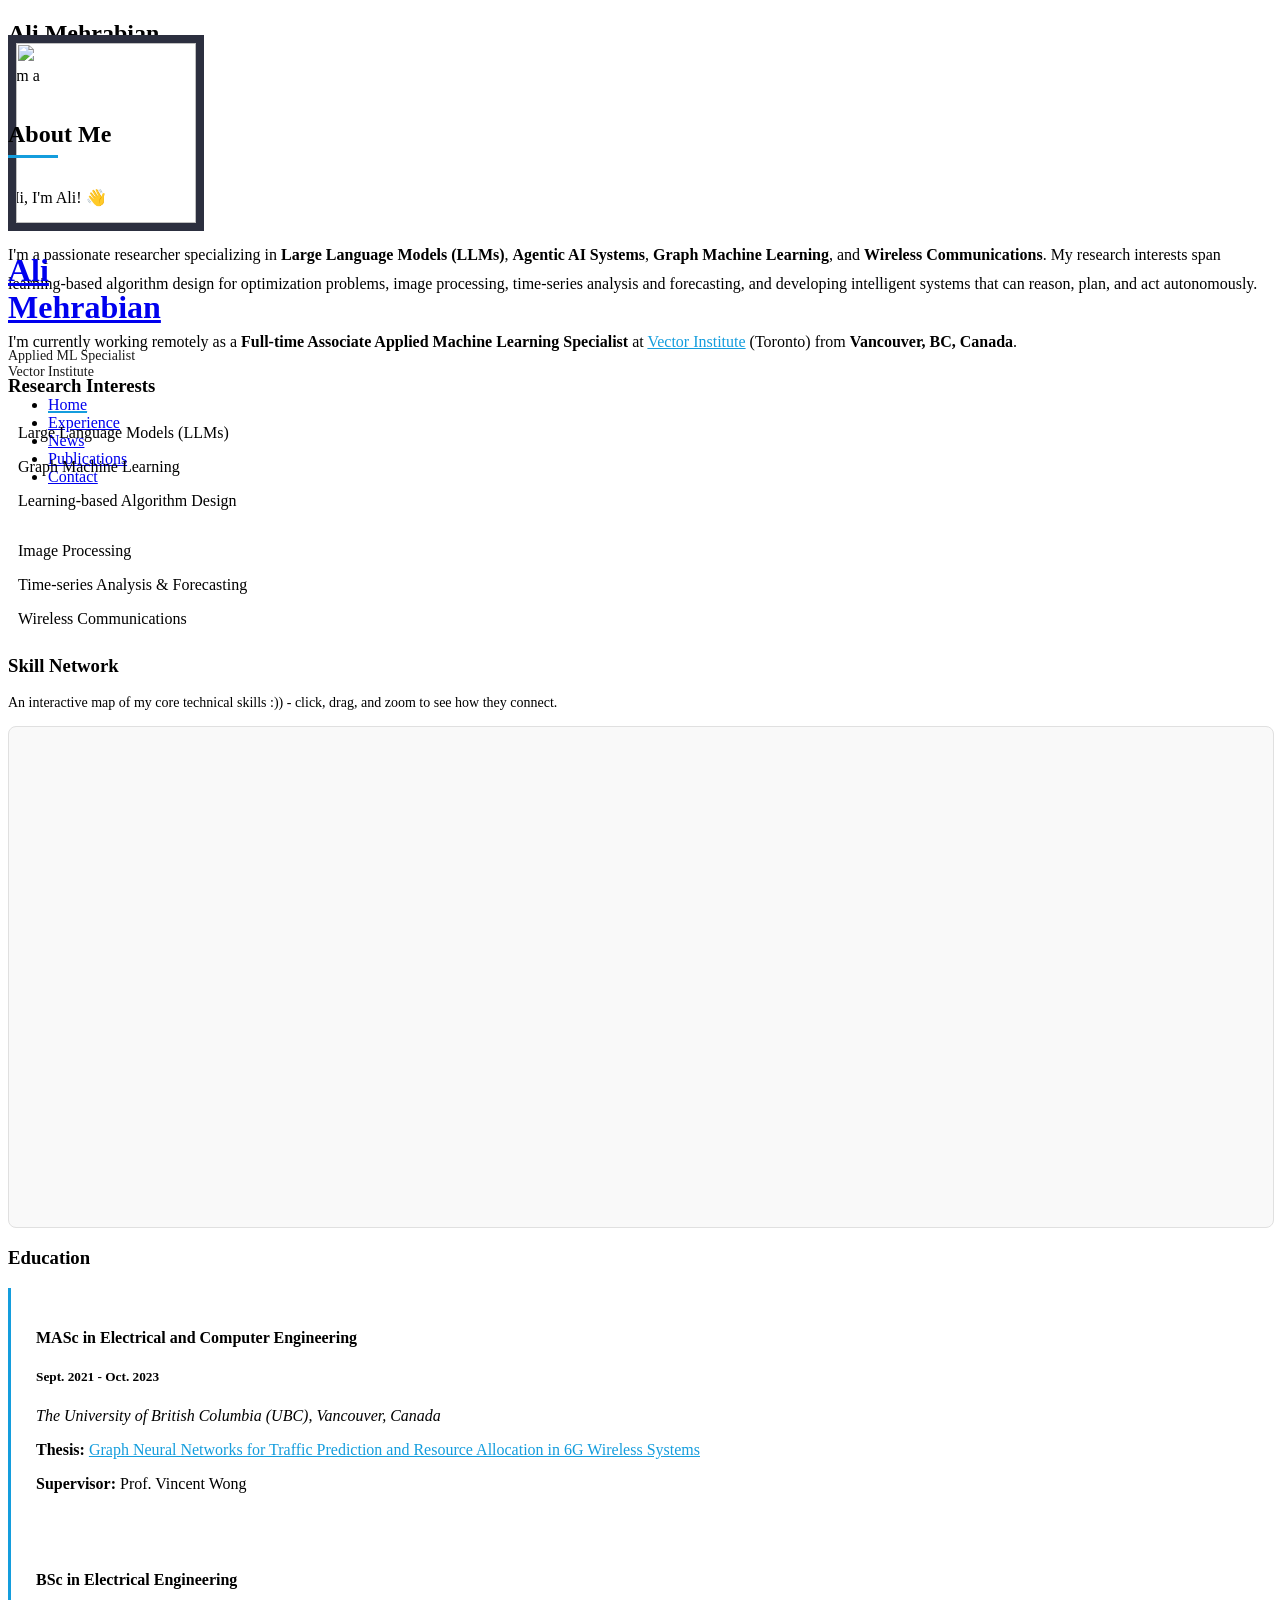
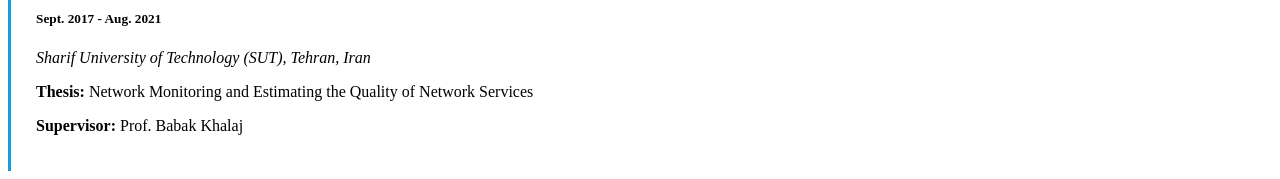
==== index.html @ a4f19a3c "Update index.html" ====
<!DOCTYPE html>
<html lang="en">

<head>
  <meta charset="utf-8">
  <meta content="width=device-width, initial-scale=1.0" name="viewport">

  <title>Ali Mehrabian</title>
  <meta content="" name="description">
  <meta content="" name="keywords">

  <!-- Favicons -->
  <link href="assets/img/MH.PNG" rel="icon">
  <link href="assets/img/MH.PNG" rel="apple-touch-icon">

  <!-- Google Fonts -->
  <link href="https://fonts.googleapis.com/css?family=Open+Sans:300,300i,400,400i,600,600i,700,700i|Raleway:300,300i,400,400i,500,500i,600,600i,700,700i|Poppins:300,300i,400,400i,500,500i,600,600i,700,700i" rel="stylesheet">

  <!-- Vendor CSS Files -->
  <link href="assets/vendor/aos/aos.css" rel="stylesheet">
  <link href="assets/vendor/bootstrap/css/bootstrap.min.css" rel="stylesheet">
  <link href="assets/vendor/bootstrap-icons/bootstrap-icons.css" rel="stylesheet">
  <link href="assets/vendor/boxicons/css/boxicons.min.css" rel="stylesheet">
  <link href="assets/vendor/glightbox/css/glightbox.min.css" rel="stylesheet">
  <link href="assets/vendor/swiper/swiper-bundle.min.css" rel="stylesheet">
  <link rel="stylesheet" href="https://cdnjs.cloudflare.com/ajax/libs/font-awesome/5.15.3/css/all.min.css">

  <!-- Template Main CSS File -->
  <link href="assets/css/style.css" rel="stylesheet">

  <!-- Custom Animations CSS -->
  <link href="assets/css/custom-animations.css" rel="stylesheet">
  
  <!-- Vis.js CSS -->
  <link href="https://unpkg.com/vis-network/styles/vis-network.min.css" rel="stylesheet" type="text/css" />

  <!-- =======================================================
  * Template Name: iPortfolio
  * Updated: Jul 27 2023 with Bootstrap v5.3.1
  * Template URL: https://bootstrapmade.com/iportfolio-bootstrap-portfolio-websites-template/
  * Author: BootstrapMade.com
  * License: https://bootstrapmade.com/license/
  ======================================================== -->
</head>

<body>

  <!-- ======= Mobile nav toggle button ======= -->
  <i class="bi bi-list mobile-nav-toggle d-xl-none"></i>

  <!-- ======= Header ======= -->
  <header id="header">
    <div class="d-flex flex-column">

      <div class="profile">
        <img src="assets/neww.jpg" alt="" class="img-fluid rounded-circle">
        <h1 class="text-light"><a href="index.html">Ali <br> Mehrabian</a></h1>
        <p class="text-light text-center" style="font-size: 14px; margin-top: 10px; opacity: 0.9;">Applied ML Specialist<br>Vector Institute</p>
        <div class="social-links mt-3 text-center">
          <!-- <a href="https://twitter.com/MoeinHeidarii" class="twitter"><i class="bx bxl-twitter"></i></a> -->
          <a href="mailto:alimehrabian619@yahoo.com" class="gmail"> <i class='bx bx-mail-send'></i></a>
          <a href="https://github.com/Ali-Meh619" class="github"><i class='bx bxl-github'></i></a>
          <!-- <a href="#" class="facebook"><i class="bx bxl-facebook"></i></a> -->
          <!-- <a href="#" class="instagram"><i class="bx bxl-instagram"></i></a> -->
          <!-- <a href="#" class="google-plus"><i class="bx bxl-skype"></i></a> -->
          <a href="https://www.linkedin.com/in/ali-mehrabian-4b31341b5" class="linkedin"><i class="bx bxl-linkedin"></i></a>
          <a href="assets/CV__Academic_ (11).pdf" class="cv cv-pulse" download><i class="bx bxs-file-pdf"></i></a>
        </div>
      </div>

      <nav id="navbar" class="nav-menu navbar">
        <ul>
          <li><a href="index.html" class="nav-link active"><i class="bx bx-home"></i> <span>Home</span></a></li>
          <li><a href="experience.html" class="nav-link"><i class="bx bx-briefcase"></i> <span>Experience</span></a></li>
          <li><a href="news.html" class="nav-link"><i class="bx bx-file-blank"></i> <span>News</span></a></li>
          <li><a href="publications.html" class="nav-link"><i class="bx bx-book-content"></i> <span>Publications</span></a></li>
          <li><a href="contact.html" class="nav-link"><i class="bx bx-envelope"></i> <span>Contact</span></a></li>
        </ul>
      </nav><!-- .nav-menu -->
    </div>
  </header><!-- End Header -->

  <!-- ======= Hero Section ======= -->
  <section id="hero" class="d-flex flex-column justify-content-center align-items-center">
    <div class="hero-container" data-aos="fade-in">
      <h1>Ali Mehrabian</h1>
      <p>I'm a <span class="typed" data-typed-items="Machine Learning Researcher, Wireless Communications Engineer"></span></p>
    </div>
  </section><!-- End Hero -->

  <main id="main">

    <!-- ======= About Section ======= -->
    <section id="about" class="about">
      <div class="container">

        <div class="section-title">
          <h2>About Me</h2>
        </div>

          <div class="row">
          <div class="col-lg-12" data-aos="fade-up">
            <p style="font-size: 16px; line-height: 1.8;">
              Hi, I'm Ali! 👋 
              <br><br>
              I'm a passionate researcher specializing in <strong>Large Language Models (LLMs)</strong>, <strong>Agentic AI Systems</strong>, <strong>Graph Machine Learning</strong>, and <strong>Wireless Communications</strong>. My research interests span learning-based algorithm design for optimization problems, image processing, time-series analysis and forecasting, and developing intelligent systems that can reason, plan, and act autonomously.
              <br><br>
              I'm currently working remotely as a <strong>Full-time Associate Applied Machine Learning Specialist</strong> at <a href="https://vectorinstitute.ai/" target="_blank" style="color: #149ddd;">Vector Institute</a> (Toronto) from <strong>Vancouver, BC, Canada</strong>.
            </p>
          </div>
        </div>
        
        <!-- Research Interests -->
        <div class="row mt-5">
          <div class="col-lg-12" data-aos="fade-up" data-aos-delay="100">
            <h3>Research Interests</h3>
            <div class="row mt-3">
              <div class="col-md-6">
                <ul style="list-style: none; padding-left: 0;">
                  <li style="padding: 8px 0;"><i class="bi bi-check-circle-fill" style="color: #149ddd; margin-right: 10px;"></i> Large Language Models (LLMs)</li>
                  <li style="padding: 8px 0;"><i class="bi bi-check-circle-fill" style="color: #149ddd; margin-right: 10px;"></i> Graph Machine Learning</li>
                  <li style="padding: 8px 0;"><i class="bi bi-check-circle-fill" style="color: #149ddd; margin-right: 10px;"></i> Learning-based Algorithm Design</li>
                </ul>
              </div>
              <div class="col-md-6">
                <ul style="list-style: none; padding-left: 0;">
                  <li style="padding: 8px 0;"><i class="bi bi-check-circle-fill" style="color: #149ddd; margin-right: 10px;"></i> Image Processing</li>
                  <li style="padding: 8px 0;"><i class="bi bi-check-circle-fill" style="color: #149ddd; margin-right: 10px;"></i> Time-series Analysis & Forecasting</li>
                  <li style="padding: 8px 0;"><i class="bi bi-check-circle-fill" style="color: #149ddd; margin-right: 10px;"></i> Wireless Communications</li>
                </ul>
              </div>
            </div>      
          </div>
        </div>

        <!-- Interactive Skill Graph -->
        <div class="row mt-5">
          <div class="col-lg-12" data-aos="fade-up" data-aos-delay="150">
            <h3>Skill Network</h3>
            <p style="font-size: 14px; margin-bottom: 15px;">An interactive map of my core technical skills :)) - click, drag, and zoom to see how they connect.</p>
            <div id="skill-graph" style="width: 100%; height: 500px; border: 1px solid #e0e0e0; border-radius: 8px; background-color: #f9f9f9;"></div>
          </div>
        </div>

        <!-- Education -->
        <div class="row mt-5">
          <div class="col-lg-12" data-aos="fade-up" data-aos-delay="200">
            <h3>Education</h3>
            
            <div class="resume-item mt-3">
              <h4>MASc in Electrical and Computer Engineering</h4>
              <h5>Sept. 2021 - Oct. 2023</h5>
              <p><em>The University of British Columbia (UBC), Vancouver, Canada</em></p>
              <p><strong>Thesis:</strong> <a href="https://open.library.ubc.ca/soa/cIRcle/collections/ubctheses/24/items/1.0437210" target="_blank" style="color: #149ddd;">Graph Neural Networks for Traffic Prediction and Resource Allocation in 6G Wireless Systems</a></p>
              <p><strong>Supervisor:</strong> Prof. Vincent Wong</p>
            </div>

            <div class="resume-item">
              <h4>BSc in Electrical Engineering</h4>
              <h5>Sept. 2017 - Aug. 2021</h5>
              <p><em>Sharif University of Technology (SUT), Tehran, Iran</em></p>
              <p><strong>Thesis:</strong> Network Monitoring and Estimating the Quality of Network Services</p>
              <p><strong>Supervisor:</strong> Prof. Babak Khalaj</p>
          </div>
        </div>
      </div>

    </div>
    </section><!-- End About Section -->
  
  </main><!-- End #main -->

  <!-- ======= Footer ======= -->
  <footer id="footer">
    <div class="container">
    </div>
  </footer><!-- End  Footer -->

  <a href="#" class="back-to-top d-flex align-items-center justify-content-center"><i class="bi bi-arrow-up-short"></i></a>

  <!-- Vendor JS Files -->
  <script src="https://unpkg.com/vis-network/standalone/umd/vis-network.min.js"></script>
  <script src="assets/vendor/purecounter/purecounter_vanilla.js"></script>
  <script src="assets/vendor/aos/aos.js"></script>
  <script src="assets/vendor/bootstrap/js/bootstrap.bundle.min.js"></script>
  <script src="assets/vendor/glightbox/js/glightbox.min.js"></script>
  <script src="assets/vendor/isotope-layout/isotope.pkgd.min.js"></script>
  <script src="assets/vendor/swiper/swiper-bundle.min.js"></script>
  <script src="assets/vendor/typed.js/typed.umd.js"></script>
  <script src="assets/vendor/waypoints/noframework.waypoints.js"></script>
  <script src="assets/vendor/php-email-form/validate.js"></script>

  <!-- Template Main JS File -->
  <script src="assets/js/main.js"></script>

</body>

</html>
---- assets/css/custom-animations.css ----
/* Custom Animations for Portfolio Website */

/* Smooth scroll behavior */
html {
  scroll-behavior: smooth;
}

/* Page fade-in animation - keep it subtle to avoid flash */
/* Removed body fade-in to prevent dark flash on load */

/* Ensure header/sidebar remains fixed and stable */
#header {
  position: fixed !important;
  transition: none !important;
}

/* Allow profile image to be interactive */

/* Disable animations that might affect layout */
body, html {
  animation: none !important;
}

main {
  animation: none !important;
}

/* CV Button Pulse Animation */
.cv-pulse {
  animation: pulse 2s infinite;
}

@keyframes pulse {
  0% {
    box-shadow: 0 0 0 0 rgba(20, 157, 221, 0.7);
  }
  70% {
    box-shadow: 0 0 0 10px rgba(20, 157, 221, 0);
  }
  100% {
    box-shadow: 0 0 0 0 rgba(20, 157, 221, 0);
  }
}

/* Hover effect for publication cards */
.post {
  transition: all 0.3s ease;
  padding: 15px;
  border-radius: 8px;
}

.post:hover {
  transform: translateY(-5px);
  box-shadow: 0 10px 30px rgba(0, 0, 0, 0.15);
  background: #f8f9fa;
}

/* Hover effects for buttons */
.btn-primary {
  transition: all 0.3s ease;
  position: relative;
  overflow: hidden;
}

.btn-primary:hover {
  transform: translateY(-2px);
  box-shadow: 0 5px 20px rgba(20, 157, 221, 0.4);
}

.btn-primary::before {
  content: '';
  position: absolute;
  top: 50%;
  left: 50%;
  width: 0;
  height: 0;
  border-radius: 50%;
  background: rgba(255, 255, 255, 0.3);
  transform: translate(-50%, -50%);
  transition: width 0.6s, height 0.6s;
}

.btn-primary:hover::before {
  width: 300px;
  height: 300px;
}

/* Social links hover animation */
.social-links a {
  transition: all 0.3s ease;
}

.social-links a:hover {
  transform: translateY(-5px) scale(1.1);
}

/* Navigation hover effect */
.nav-link {
  position: relative;
  transition: all 0.3s ease;
}

.nav-link::after {
  content: '';
  position: absolute;
  bottom: 0;
  left: 0;
  width: 0;
  height: 2px;
  background: #149ddd;
  transition: width 0.3s ease;
}

.nav-link:hover::after {
  width: 100%;
}

.nav-link.active::after {
  width: 100%;
}

/* Resume item hover effect */
.resume-item {
  transition: all 0.3s ease;
  border-left: 3px solid #149ddd;
  padding: 20px 25px 20px 25px;
  position: relative;
}

.resume-item:hover {
  transform: translateX(5px);
  border-left-width: 5px;
}

/* Info box hover effect */
.info-box {
  transition: all 0.3s ease;
}

.info-box:hover {
  transform: translateY(-5px);
  box-shadow: 0 15px 40px rgba(0, 0, 0, 0.15) !important;
}

/* Link hover animation */
a {
  transition: all 0.3s ease;
}

/* Skill item animation */
.research-interest-item {
  transition: all 0.3s ease;
}

.research-interest-item:hover {
  transform: translateX(5px);
  color: #149ddd;
}

/* Image hover effect */
.profile img {
  transition: all 0.3s ease;
}

.profile img:hover {
  transform: scale(1.05);
}

/* Section title underline animation */
.section-title h2 {
  position: relative;
  display: inline-block;
}

.section-title h2::after {
  content: '';
  position: absolute;
  bottom: -10px;
  left: 0;
  width: 50px;
  height: 3px;
  background: #149ddd;
  animation: slideIn 0.8s ease;
}

@keyframes slideIn {
  from {
    width: 0;
  }
  to {
    width: 50px;
  }
}

/* Floating animation for hero section */
@keyframes float {
  0% {
    transform: translateY(0px);
  }
  50% {
    transform: translateY(-10px);
  }
  100% {
    transform: translateY(0px);
  }
}

.hero-container h1 {
  animation: float 3s ease-in-out infinite;
}

/* Subtle overlay animation for hero - removed dark gradient */
/* Keeping the original hero background from style.css */

/* Staggered fade-in for list items */
.about ul li,
.resume-item ul li {
  opacity: 0;
  animation: fadeInUp 0.6s ease forwards;
}

.about ul li:nth-child(1),
.resume-item ul li:nth-child(1) { animation-delay: 0.1s; }
.about ul li:nth-child(2),
.resume-item ul li:nth-child(2) { animation-delay: 0.2s; }
.about ul li:nth-child(3),
.resume-item ul li:nth-child(3) { animation-delay: 0.3s; }
.about ul li:nth-child(4),
.resume-item ul li:nth-child(4) { animation-delay: 0.4s; }
.about ul li:nth-child(5),
.resume-item ul li:nth-child(5) { animation-delay: 0.5s; }
.about ul li:nth-child(6),
.resume-item ul li:nth-child(6) { animation-delay: 0.6s; }

@keyframes fadeInUp {
  from {
    opacity: 0;
    transform: translateY(20px);
  }
  to {
    opacity: 1;
    transform: translateY(0);
  }
}

/* Back to top button animation */
.back-to-top {
  transition: all 0.3s ease;
}

.back-to-top:hover {
  transform: translateY(-5px);
  background: #149ddd;
}

/* Mobile nav toggle animation */
.mobile-nav-toggle {
  transition: all 0.3s ease;
}

.mobile-nav-toggle:hover {
  transform: rotate(90deg);
}

/* Loading animation for images */
img {
  animation: imageLoad 0.5s ease;
}

@keyframes imageLoad {
  from {
    opacity: 0;
    filter: blur(5px);
  }
  to {
    opacity: 1;
    filter: blur(0);
  }
}

/* News item hover effect */
.news ul p {
  transition: all 0.3s ease;
  padding: 10px;
  border-radius: 5px;
}

.news ul p:hover {
  background: rgba(20, 157, 221, 0.05);
  transform: translateX(5px);
}

/* Contact info hover effect */
.info .email,
.info .phone,
.info .address {
  transition: all 0.3s ease;
}

.info .email:hover,
.info .phone:hover,
.info .address:hover {
  transform: scale(1.05);
}

/* Icon spin animation on hover */
.bi:hover {
  animation: iconSpin 0.5s ease;
}

@keyframes iconSpin {
  0% { transform: rotate(0deg); }
  100% { transform: rotate(360deg); }
}

/* Typewriter cursor blink */
.typed-cursor {
  animation: blink 0.7s infinite;
}

@keyframes blink {
  0%, 100% { opacity: 1; }
  50% { opacity: 0; }
}

/*--------------------------------------------------------------
# Profile Image Size Adjustment
--------------------------------------------------------------*/
#header .profile img {
  width: 180px !important;
  height: 180px !important;
  border: 8px solid #2c2f3f;
  margin: 15px auto;
  display: block;
  object-fit: cover;
}

/*--------------------------------------------------------------
# Reading Progress Indicator
--------------------------------------------------------------*/
.reading-progress {
  position: fixed;
  top: 0;
  left: 0;
  width: 0%;
  height: 3px;
  background: linear-gradient(90deg, #149ddd, #37b3ed);
  z-index: 9999;
  transition: width 0.1s ease;
  box-shadow: 0 2px 5px rgba(20, 157, 221, 0.5);
}

/*--------------------------------------------------------------
# Enhanced Back to Top Button
--------------------------------------------------------------*/
.back-to-top {
  opacity: 0;
  visibility: hidden;
  transition: all 0.4s cubic-bezier(0.4, 0, 0.2, 1);
  transform: translateY(20px);
}

.back-to-top.active {
  opacity: 1;
  visibility: visible;
  transform: translateY(0);
}

.back-to-top:hover {
  transform: translateY(-5px) scale(1.1);
  box-shadow: 0 8px 20px rgba(20, 157, 221, 0.4);
}

.back-to-top i {
  transition: transform 0.3s ease;
}

.back-to-top:hover i {
  transform: translateY(-2px);
}

/*--------------------------------------------------------------
# Dark Mode Styles
--------------------------------------------------------------*/
[data-theme="dark"] {
  --bg-primary: #1a1a1a;
  --bg-secondary: #252525;
  --bg-tertiary: #2f2f2f;
  --text-primary: #f0f0f0;
  --text-secondary: #c0c0c0;
  --border-color: #404040;
  --card-bg: #252525;
  --shadow: rgba(0, 0, 0, 0.5);
}

[data-theme="dark"] body {
  background-color: var(--bg-primary);
  color: var(--text-primary);
}

[data-theme="dark"] #main {
  background-color: var(--bg-primary);
}

[data-theme="dark"] section {
  background-color: var(--bg-primary);
}

[data-theme="dark"] .section-bg {
  background-color: var(--bg-secondary) !important;
}

[data-theme="dark"] .resume-item,
[data-theme="dark"] .post,
[data-theme="dark"] .info-box {
  background-color: var(--card-bg);
  border-color: var(--border-color);
  box-shadow: 0 3px 15px var(--shadow);
}

[data-theme="dark"] .resume-item h4,
[data-theme="dark"] .post h4,
[data-theme="dark"] h2,
[data-theme="dark"] h3 {
  color: var(--text-primary);
}

[data-theme="dark"] p,
[data-theme="dark"] .resume-item p,
[data-theme="dark"] .post p {
  color: var(--text-secondary);
}

[data-theme="dark"] .section-title h2 {
  color: var(--text-primary);
}

[data-theme="dark"] .section-title h2::after {
  background: #149ddd;
}

[data-theme="dark"] a {
  color: #149ddd;
}

[data-theme="dark"] a:hover {
  color: #37b3ed;
}

[data-theme="dark"] #hero {
  background: linear-gradient(rgba(0, 0, 0, 0.7), rgba(0, 0, 0, 0.7)), url("../img/me.jpg") top center;
  background-size: cover;
}

[data-theme="dark"] #hero:before {
  background: rgba(0, 0, 0, 0.5);
}

[data-theme="dark"] .container,
[data-theme="dark"] .container-fluid {
  background-color: transparent;
}

[data-theme="dark"] .news ul p {
  color: var(--text-secondary);
}

[data-theme="dark"] .news ul p strong {
  color: var(--text-primary);
}

[data-theme="dark"] .btn-primary {
  background-color: #149ddd;
  border-color: #149ddd;
}

[data-theme="dark"] .btn-primary:hover {
  background-color: #37b3ed;
  border-color: #37b3ed;
}

/* Dark Mode Toggle Button */
.theme-toggle {
  position: fixed;
  top: 20px;
  right: 20px;
  width: 50px;
  height: 50px;
  border-radius: 50%;
  background: #149ddd;
  color: #fff;
  border: none;
  cursor: pointer;
  z-index: 9998;
  display: flex;
  align-items: center;
  justify-content: center;
  font-size: 20px;
  box-shadow: 0 4px 15px rgba(20, 157, 221, 0.3);
  transition: all 0.3s ease;
}

.theme-toggle:hover {
  background: #37b3ed;
  transform: scale(1.1);
  box-shadow: 0 6px 20px rgba(20, 157, 221, 0.5);
}

.theme-toggle:active {
  transform: scale(0.95);
}

@media (max-width: 1199px) {
  .theme-toggle {
    top: 70px;
    right: 15px;
    width: 45px;
    height: 45px;
    font-size: 18px;
  }
}

/*--------------------------------------------------------------
# Enhanced Publication Cards with Hover Effects
--------------------------------------------------------------*/
.post {
  position: relative;
  transition: all 0.4s cubic-bezier(0.4, 0, 0.2, 1);
  border-radius: 10px;
  padding: 25px 28px;
  margin-bottom: 20px;
  background: #fff;
  box-shadow: 0 2px 10px rgba(0, 0, 0, 0.08);
  overflow: hidden;
}

.post::before {
  content: '';
  position: absolute;
  top: 0;
  left: 0;
  width: 4px;
  height: 100%;
  background: linear-gradient(180deg, #149ddd, #37b3ed);
  transform: scaleY(0);
  transition: transform 0.3s ease;
}

.post:hover {
  transform: translateY(-5px);
  box-shadow: 0 8px 25px rgba(0, 0, 0, 0.15);
  background: #f8f9fa;
}

.post:hover::before {
  transform: scaleY(1);
}

.post h4,
.post li {
  position: relative;
  transition: color 0.3s ease;
}

.post:hover h4,
.post:hover li {
  color: #149ddd;
}

.post .publication-links {
  opacity: 0;
  max-height: 0;
  overflow: hidden;
  transition: all 0.3s ease;
  margin-top: 10px;
}

.post:hover .publication-links {
  opacity: 1;
  max-height: 100px;
  margin-top: 10px;
}

[data-theme="dark"] .post {
  background: var(--card-bg);
  border: 1px solid var(--border-color);
}

[data-theme="dark"] .post:hover {
  background: var(--bg-tertiary);
  box-shadow: 0 8px 25px rgba(0, 0, 0, 0.7);
}

/*--------------------------------------------------------------
# Better Publication Bullet Points
--------------------------------------------------------------*/
.post ul {
  list-style: none !important;
  padding-left: 0 !important;
  margin-bottom: 10px !important;
  margin-top: 0 !important;
}

.post ul li {
  position: relative;
  padding-left: 26px !important;
  font-size: 16px !important;
  line-height: 1.7 !important;
  margin-bottom: 0 !important;
}

.post ul li::before {
  content: '▸';
  position: absolute;
  left: 0;
  color: #149ddd;
  font-size: 18px;
  font-weight: bold;
  line-height: 1.6;
  transition: all 0.3s ease;
}

.post:hover ul li::before {
  color: #37b3ed;
  transform: translateX(3px);
}

[data-theme="dark"] .post ul li::before {
  color: #149ddd;
}

[data-theme="dark"] .post:hover ul li::before {
  color: #37b3ed;
}

/*--------------------------------------------------------------
# Better Publication Alignment and Spacing
--------------------------------------------------------------*/
.post p {
  margin-bottom: 10px !important;
  margin-top: 0 !important;
  line-height: 1.6 !important;
}

.post > div {
  margin-top: 8px !important;
  margin-bottom: 0 !important;
}

.post > div p {
  margin-bottom: 8px !important;
  margin-top: 0 !important;
  line-height: 1.6 !important;
}

.post > div span {
  display: inline-flex;
  align-items: center;
  gap: 5px;
  margin-right: 12px;
  vertical-align: middle;
}

/* Center the separator line between Paper and GitHub */
.post > div {
  display: flex;
  flex-wrap: wrap;
  align-items: center;
  gap: 0;
}

.post > div p {
  width: 100%;
  margin-bottom: 8px !important;
  margin-top: 0 !important;
  line-height: 1.6 !important;
}

.post > div > span:has(a) {
  display: inline-flex;
  align-items: center;
  gap: 5px;
}

.post > div > span:has(a):first-of-type {
  margin-right: 0;
}

.post > div > span:has(a):last-of-type {
  margin-left: 0;
}

/* Style the separator - centered between links with equal spacing */
.post > div .link-separator {
  display: inline-flex;
  align-items: center;
  justify-content: center;
  color: #999;
  margin-left: 12px;
  margin-right: 12px;
  padding: 0;
  vertical-align: middle;
  line-height: 1;
  font-size: 14px;
  flex-shrink: 0;
  height: 100%;
}

[data-theme="dark"] .post > div .link-separator {
  color: #888;
}

.post > div span:last-child {
  margin-right: 0;
}

.post a {
  display: inline-flex;
  align-items: center;
  gap: 5px;
  margin-right: 12px;
  text-decoration: none;
  transition: all 0.3s ease;
  vertical-align: middle;
}

.post a:last-child {
  margin-right: 0;
}

.post a i {
  vertical-align: middle;
}

/* Consistent spacing between publication cards */
.post + br + .post {
  margin-top: 0;
}

/* Better alignment for metadata section */
.post > div p:first-child {
  margin-bottom: 8px !important;
}

/*--------------------------------------------------------------
# Enhanced Dark Mode Styling for Publications & All Pages
--------------------------------------------------------------*/

/* Publication page specific improvements */
[data-theme="dark"] .post ul li b {
  color: var(--text-primary) !important;
}

[data-theme="dark"] .post p {
  color: var(--text-secondary) !important;
}

[data-theme="dark"] .post p b {
  color: var(--text-primary) !important;
}

[data-theme="dark"] .post p[style*="opacity"] {
  opacity: 0.9 !important;
  color: var(--text-secondary) !important;
}

[data-theme="dark"] .post span[style*="color"] {
  color: var(--text-primary) !important;
}

[data-theme="dark"] .post span b {
  color: var(--text-primary) !important;
}

[data-theme="dark"] .post i.fas,
[data-theme="dark"] .post i.far,
[data-theme="dark"] .post i.fab {
  color: #149ddd !important;
}

[data-theme="dark"] .post .publication-links p {
  color: var(--text-secondary) !important;
}

[data-theme="dark"] .post .publication-links i {
  color: #149ddd !important;
}

/* Better contrast for links in publications */
[data-theme="dark"] .post a {
  color: #4db8ff !important;
  transition: color 0.3s ease;
}

[data-theme="dark"] .post a:hover {
  color: #37b3ed !important;
  text-decoration: underline;
}

/* Section title improvements */
[data-theme="dark"] .section-title p {
  color: var(--text-secondary) !important;
}

[data-theme="dark"] .section-title a {
  color: #4db8ff !important;
}

[data-theme="dark"] .section-title a:hover {
  color: #37b3ed !important;
}

/* Button improvements */
.btn-primary {
  background-color: #149ddd !important;
  border-color: #149ddd !important;
  color: #fff !important;
}

.btn-primary:hover {
  background-color: #37b3ed !important;
  border-color: #37b3ed !important;
  color: #fff !important;
  transform: translateY(-2px);
  box-shadow: 0 5px 20px rgba(20, 157, 221, 0.4);
}

[data-theme="dark"] .btn-primary {
  background-color: #149ddd !important;
  border-color: #149ddd !important;
  color: #fff !important;
}

[data-theme="dark"] .btn-primary:hover {
  background-color: #37b3ed !important;
  border-color: #37b3ed !important;
  color: #fff !important;
  transform: translateY(-2px);
  box-shadow: 0 5px 20px rgba(20, 157, 221, 0.4);
}

/* Google Scholar button specific styling */
.google-scholar-btn {
  background-color: #149ddd !important;
  border-color: #149ddd !important;
  color: #fff !important;
}

.google-scholar-btn:hover {
  background-color: #37b3ed !important;
  border-color: #37b3ed !important;
  color: #fff !important;
}

[data-theme="dark"] .google-scholar-btn {
  background-color: #149ddd !important;
  border-color: #149ddd !important;
  color: #fff !important;
}

[data-theme="dark"] .google-scholar-btn:hover {
  background-color: #37b3ed !important;
  border-color: #37b3ed !important;
  color: #fff !important;
}

/* Experience page improvements */
[data-theme="dark"] .resume-item {
  background-color: var(--card-bg) !important;
  border-left: 3px solid #149ddd !important;
  padding: 20px 25px 20px 25px !important;
}

[data-theme="dark"] .resume-item:hover {
  border-left-width: 5px !important;
  background-color: var(--bg-tertiary) !important;
}

[data-theme="dark"] .resume-item h4 {
  color: var(--text-primary) !important;
}

[data-theme="dark"] .resume-item h5 {
  color: #4db8ff !important;
}

[data-theme="dark"] .resume-item p {
  color: var(--text-secondary) !important;
}

[data-theme="dark"] .resume-item p em {
  color: #4db8ff !important;
}

[data-theme="dark"] .resume-item ul li {
  color: var(--text-secondary) !important;
}

[data-theme="dark"] .resume-item ul li strong {
  color: var(--text-primary) !important;
}

[data-theme="dark"] .resume-item a {
  color: #4db8ff !important;
}

[data-theme="dark"] .resume-item a:hover {
  color: #37b3ed !important;
}

/* About page improvements */
[data-theme="dark"] .about p {
  color: var(--text-secondary) !important;
}

[data-theme="dark"] .about p strong {
  color: var(--text-primary) !important;
}

[data-theme="dark"] .about ul li {
  color: var(--text-secondary) !important;
}

[data-theme="dark"] .about ul li i {
  color: #149ddd !important;
}

[data-theme="dark"] .about a {
  color: #4db8ff !important;
}

[data-theme="dark"] .about a:hover {
  color: #37b3ed !important;
}

/* News page improvements */
[data-theme="dark"] .news {
  background-color: var(--bg-secondary) !important;
}

[data-theme="dark"] .news ul p {
  color: var(--text-secondary) !important;
  background-color: transparent !important;
}

[data-theme="dark"] .news ul p strong {
  color: var(--text-primary) !important;
}

[data-theme="dark"] .news ul p i {
  color: #149ddd !important;
}

[data-theme="dark"] .news ul p a {
  color: #4db8ff !important;
}

[data-theme="dark"] .news ul p a:hover {
  color: #37b3ed !important;
}

/* Contact page improvements */
[data-theme="dark"] .info-box {
  background-color: var(--card-bg) !important;
  border: 1px solid var(--border-color) !important;
}

[data-theme="dark"] .info-box h4 {
  color: var(--text-primary) !important;
}

[data-theme="dark"] .info-box p {
  color: var(--text-secondary) !important;
}

[data-theme="dark"] .info-box a {
  color: #4db8ff !important;
}

/* General improvements for better readability */
[data-theme="dark"] br {
  opacity: 1;
}

[data-theme="dark"] .text-center {
  color: inherit;
}

/* Improve card shadows in dark mode */
[data-theme="dark"] .post,
[data-theme="dark"] .resume-item,
[data-theme="dark"] .info-box {
  box-shadow: 0 4px 20px rgba(0, 0, 0, 0.6) !important;
}

[data-theme="dark"] .post:hover,
[data-theme="dark"] .resume-item:hover,
[data-theme="dark"] .info-box:hover {
  box-shadow: 0 8px 30px rgba(0, 0, 0, 0.8) !important;
}

/*--------------------------------------------------------------
# Skill Graph
--------------------------------------------------------------*/
#skill-graph {
  width: 100%;
  height: 750px;
  border: 1px solid #e0e0e0;
  border-radius: 8px;
  background-color: #f9f9f9;
  transition: all 0.3s ease;
}

[data-theme="dark"] #skill-graph {
  border-color: var(--border-color);
  background-color: var(--card-bg);
}
.publication-year {
  margin-top: 50px;
  margin-bottom: 30px;
  position: relative;
  padding: 20px 0;
}

.publication-year:first-child {
  margin-top: 30px;
}

.publication-year h3 {
  font-size: 32px;
  font-weight: 700;
  color: #173b6c;
  margin: 0;
  padding: 15px 30px;
  display: inline-block;
  position: relative;
  background: linear-gradient(135deg, rgba(20, 157, 221, 0.12), rgba(55, 179, 237, 0.08));
  border-radius: 10px;
  border-left: 4px solid #149ddd;
  box-shadow: 0 3px 10px rgba(20, 157, 221, 0.2);
  transition: all 0.3s ease;
}

.publication-year h3:hover {
  transform: translateX(5px);
  box-shadow: 0 5px 15px rgba(20, 157, 221, 0.3);
  background: linear-gradient(135deg, rgba(20, 157, 221, 0.18), rgba(55, 179, 237, 0.12));
  border-left-width: 5px;
}

[data-theme="dark"] .publication-year h3 {
  color: var(--text-primary);
  background: linear-gradient(135deg, rgba(20, 157, 221, 0.25), rgba(55, 179, 237, 0.15));
  border-left-color: #149ddd;
  box-shadow: 0 3px 10px rgba(0, 0, 0, 0.4);
}

[data-theme="dark"] .publication-year h3:hover {
  background: linear-gradient(135deg, rgba(20, 157, 221, 0.3), rgba(55, 179, 237, 0.2));
  box-shadow: 0 5px 15px rgba(0, 0, 0, 0.6);
}
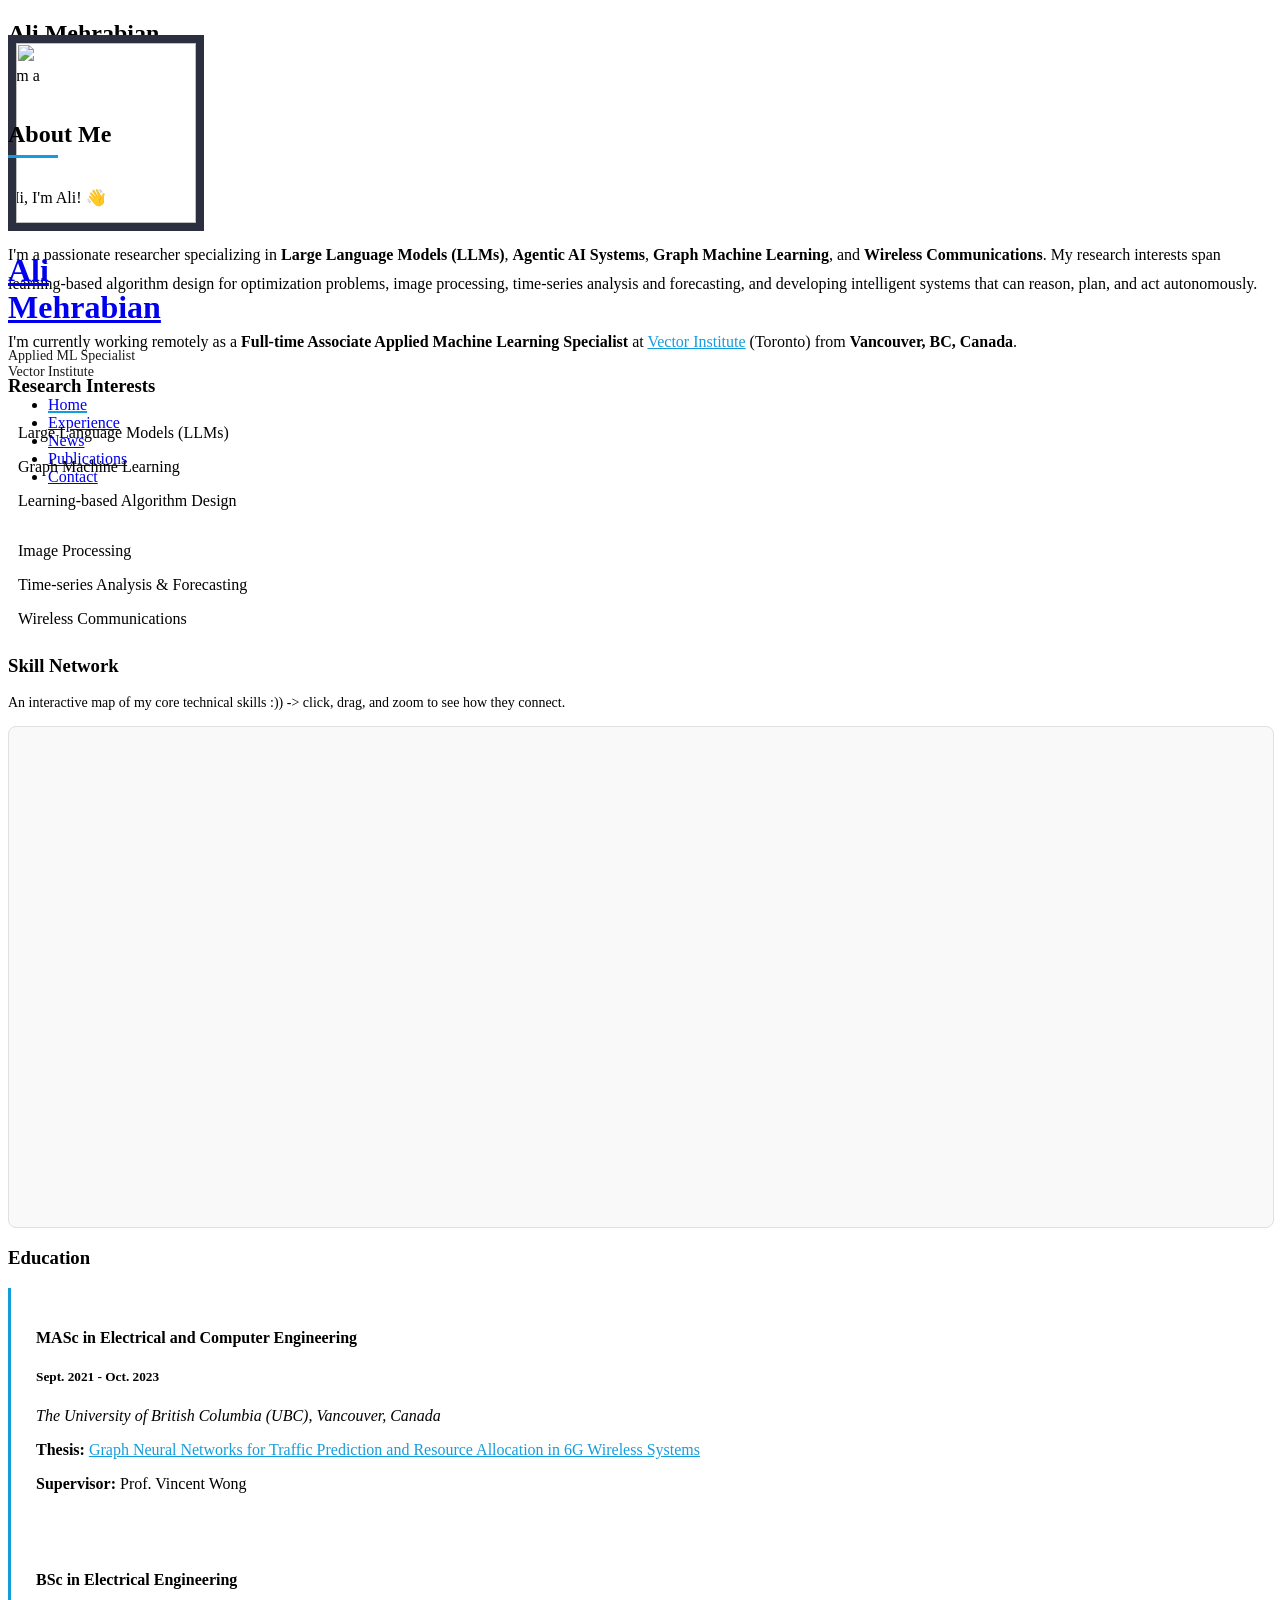
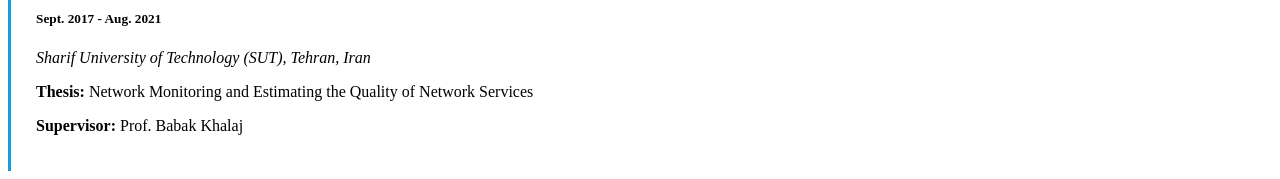
==== commit c6ebb26f: "Update index.html" ====
--- a/index.html
+++ b/index.html
@@ -137,7 +137,7 @@
         <div class="row mt-5">
           <div class="col-lg-12" data-aos="fade-up" data-aos-delay="150">
             <h3>Skill Network</h3>
-            <p style="font-size: 14px; margin-bottom: 15px;">An interactive map of my core technical skills :)) - click, drag, and zoom to see how they connect.</p>
+            <p style="font-size: 14px; margin-bottom: 15px;">An interactive map of my core technical skills :)) -> click, drag, and zoom to see how they connect.</p>
             <div id="skill-graph" style="width: 100%; height: 500px; border: 1px solid #e0e0e0; border-radius: 8px; background-color: #f9f9f9;"></div>
           </div>
         </div>
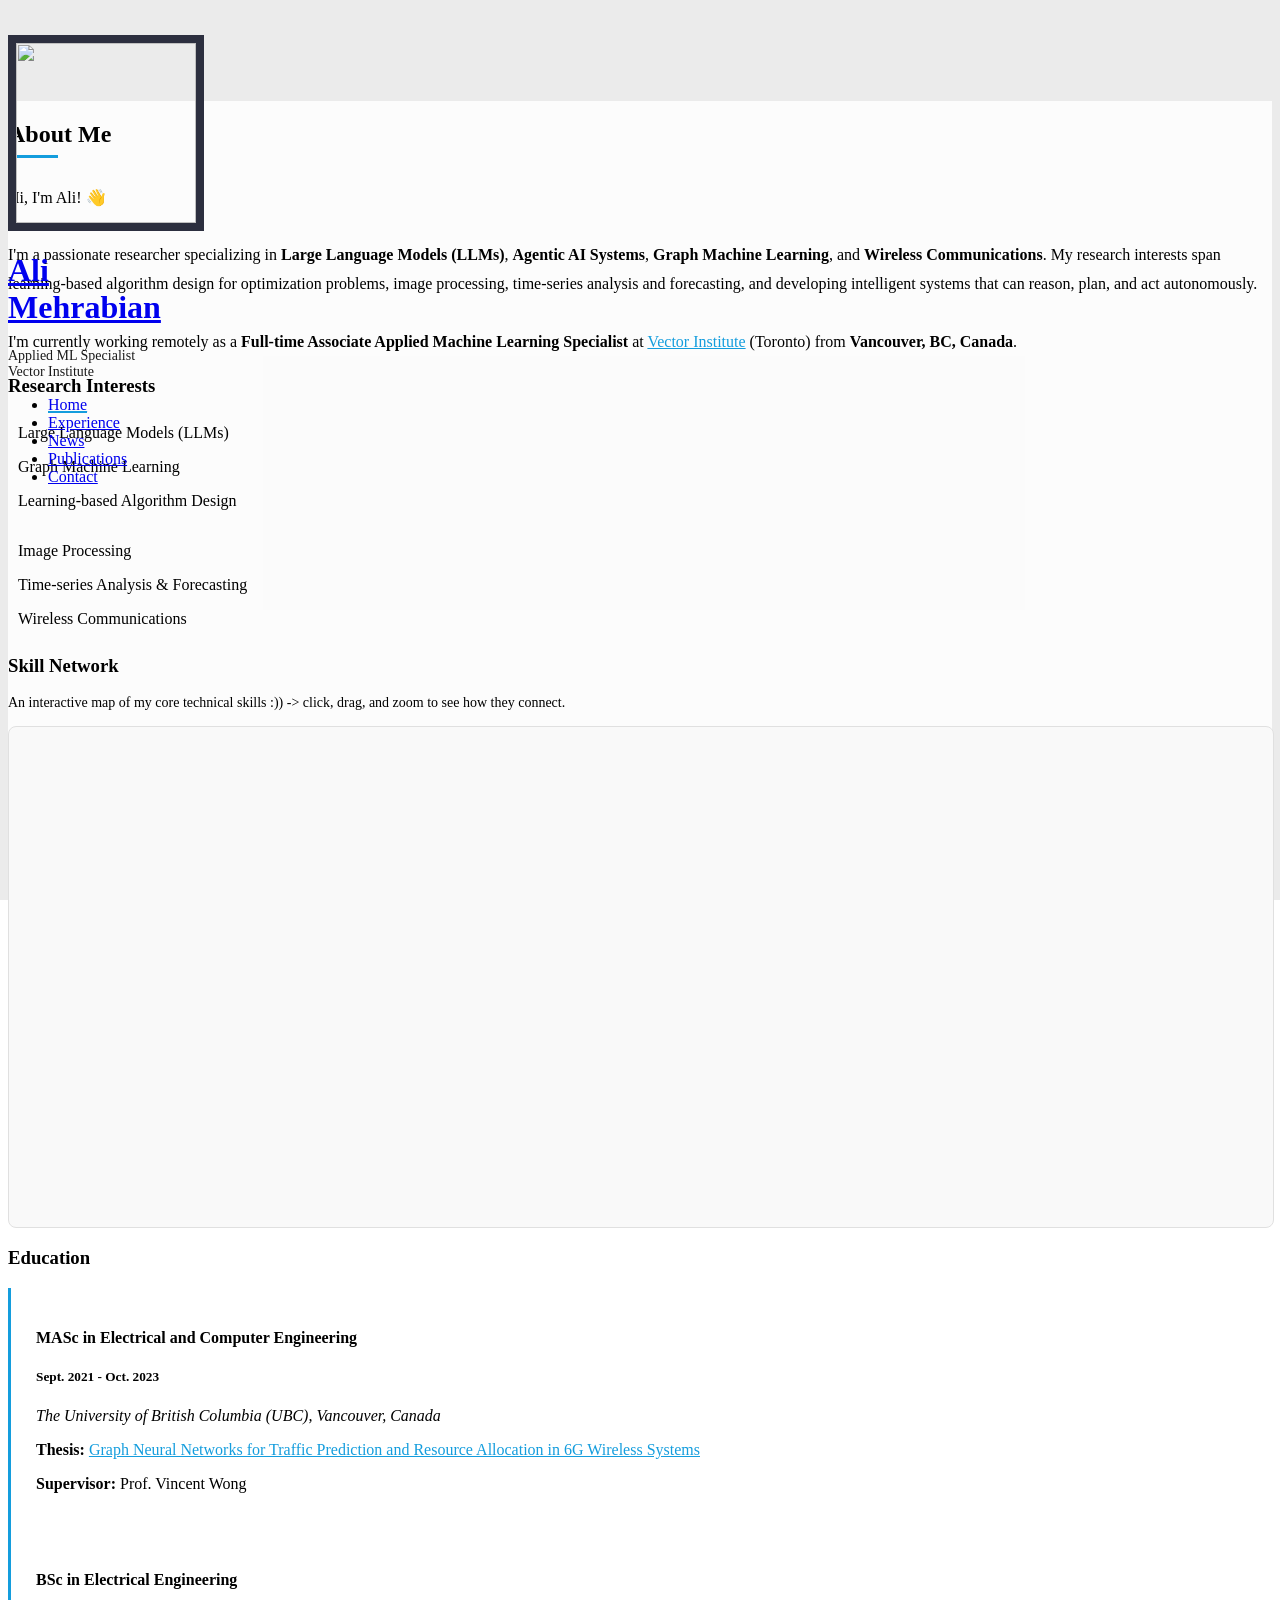
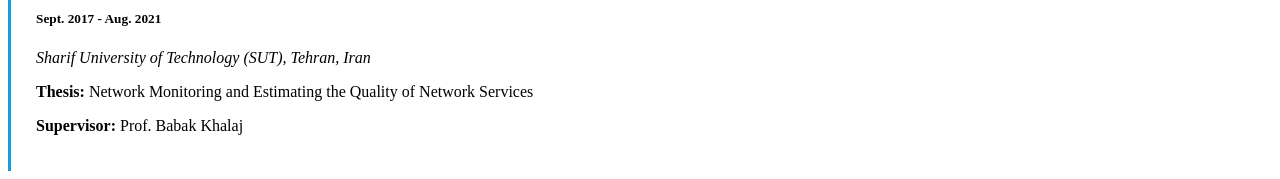
==== commit b2002526: "new background fluid+rain" ====
--- a/index.html
+++ b/index.html
@@ -10,8 +10,8 @@
   <meta content="" name="keywords">
 
   <!-- Favicons -->
-  <link href="assets/img/MH.PNG" rel="icon">
-  <link href="assets/img/MH.PNG" rel="apple-touch-icon">
+  <link href="assets/img/MH.png" rel="icon">
+  <link href="assets/img/MH.png" rel="apple-touch-icon">
 
   <!-- Google Fonts -->
   <link href="https://fonts.googleapis.com/css?family=Open+Sans:300,300i,400,400i,600,600i,700,700i|Raleway:300,300i,400,400i,500,500i,600,600i,700,700i|Poppins:300,300i,400,400i,500,500i,600,600i,700,700i" rel="stylesheet">
@@ -43,7 +43,9 @@
   ======================================================== -->
 </head>
 
-<body>
+<body class="page-home">
+
+  <canvas id="fluid-background" aria-hidden="true"></canvas>
 
   <!-- ======= Mobile nav toggle button ======= -->
   <i class="bi bi-list mobile-nav-toggle d-xl-none"></i>
@@ -192,6 +194,8 @@
 
   <!-- Template Main JS File -->
   <script src="assets/js/main.js"></script>
+  <!-- WebGL fluid + rain background (homepage only) -->
+  <script src="assets/js/fluid-background.js"></script>
 
 </body>
 
--- a/assets/css/custom-animations.css
+++ b/assets/css/custom-animations.css
@@ -3,6 +3,43 @@
 /* Smooth scroll behavior */
 html {
   scroll-behavior: smooth;
+}
+
+/* ---------- Homepage: WebGL fluid + rain background ---------- */
+.page-home #fluid-background {
+  position: fixed;
+  top: 0;
+  left: 0;
+  width: 100%;
+  height: 100%;
+  z-index: 0;
+  display: block;
+  pointer-events: none;
+}
+
+.page-home #header {
+  z-index: 9997;
+}
+
+.page-home #main {
+  position: relative;
+  z-index: 1;
+}
+
+.page-home #hero {
+  background: transparent;
+}
+
+.page-home #hero::before {
+  background: rgba(0, 0, 0, 0.45);
+}
+
+.page-home .about {
+  background: rgba(255, 255, 255, 0.82);
+}
+
+[data-theme="dark"] .page-home .about {
+  background: rgba(18, 18, 24, 0.88);
 }
 
 /* Page fade-in animation - keep it subtle to avoid flash */
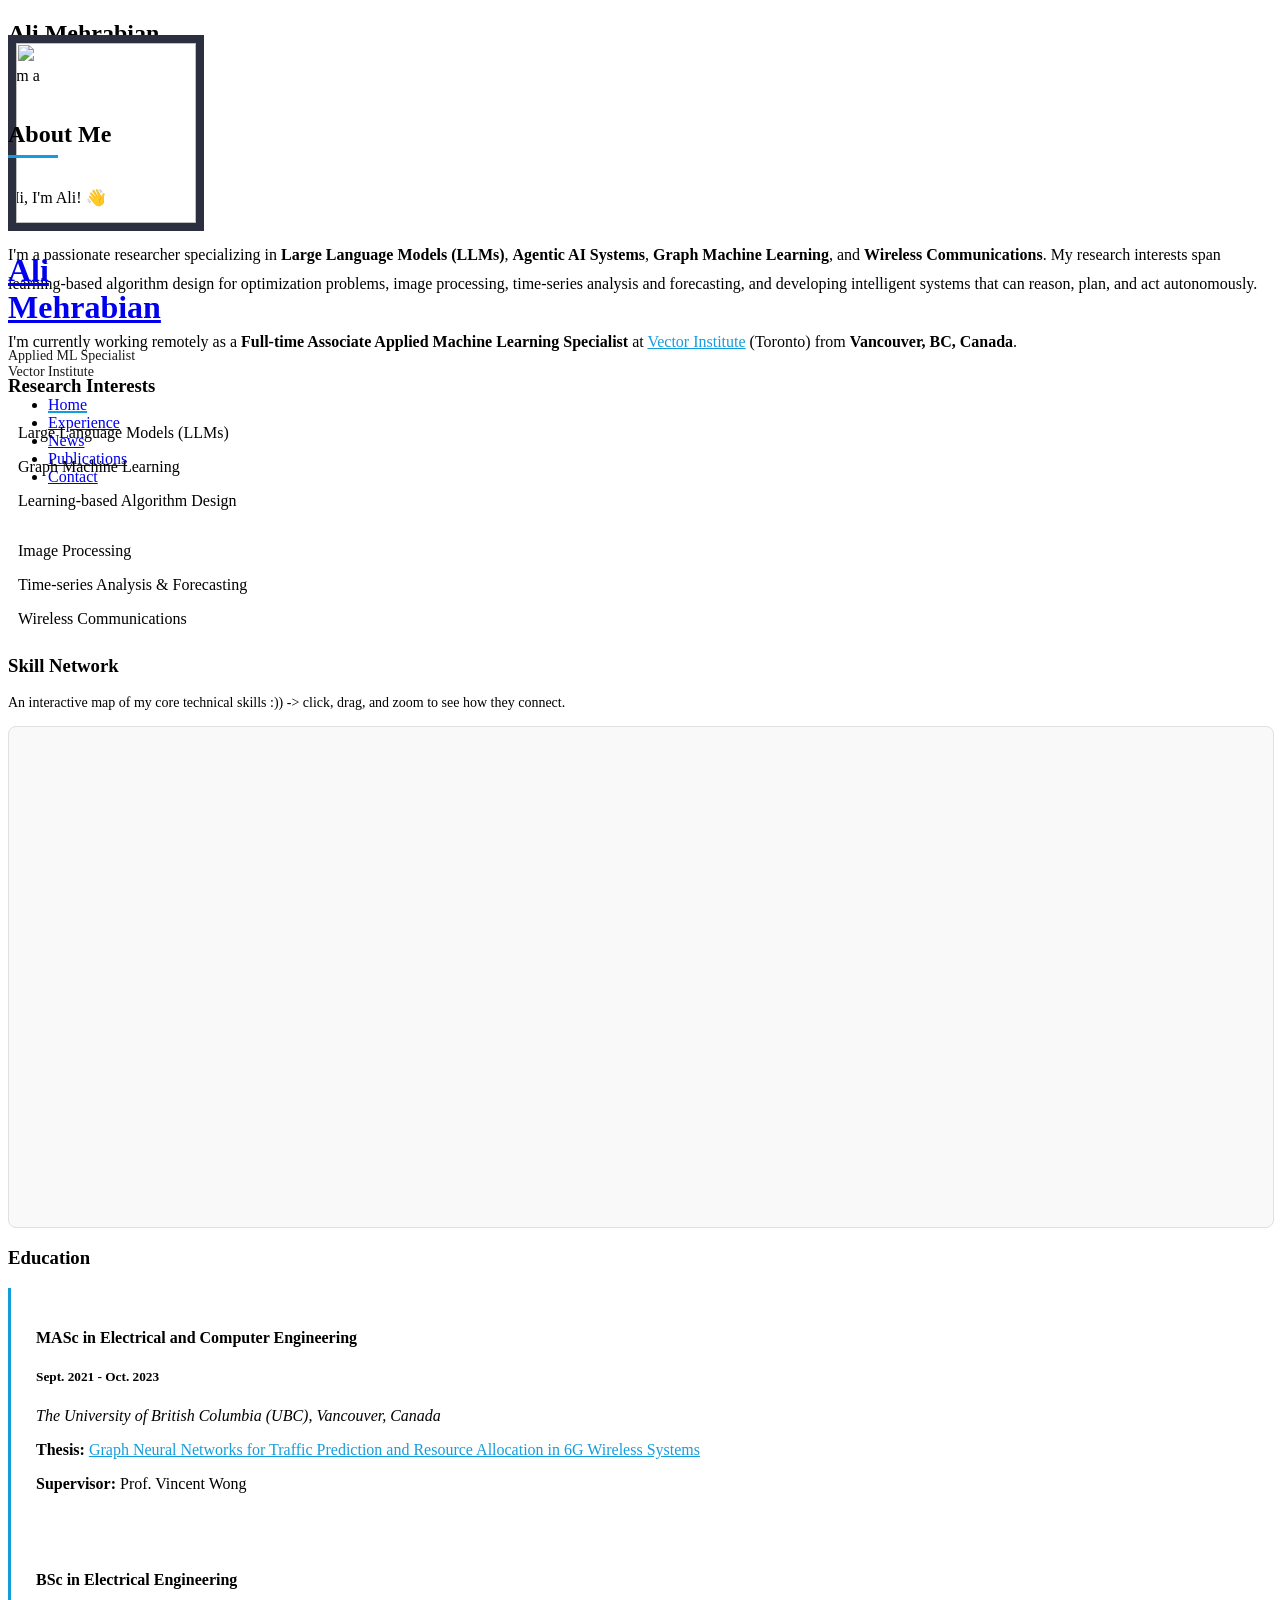
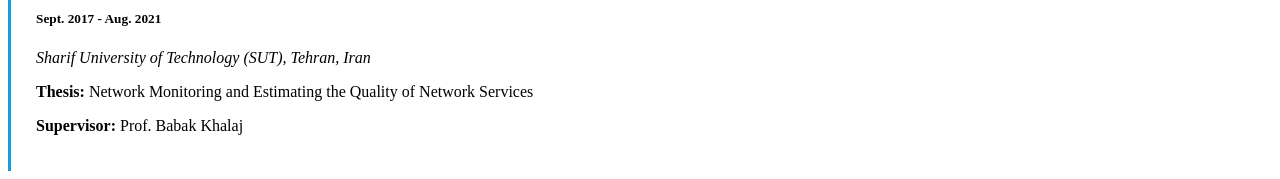
==== commit 43445c69: "was not good" ====
--- a/index.html
+++ b/index.html
@@ -43,9 +43,7 @@
   ======================================================== -->
 </head>
 
-<body class="page-home">
-
-  <canvas id="fluid-background" aria-hidden="true"></canvas>
+<body>
 
   <!-- ======= Mobile nav toggle button ======= -->
   <i class="bi bi-list mobile-nav-toggle d-xl-none"></i>
@@ -194,8 +192,6 @@
 
   <!-- Template Main JS File -->
   <script src="assets/js/main.js"></script>
-  <!-- WebGL fluid + rain background (homepage only) -->
-  <script src="assets/js/fluid-background.js"></script>
 
 </body>
 
--- a/assets/css/custom-animations.css
+++ b/assets/css/custom-animations.css
@@ -3,43 +3,6 @@
 /* Smooth scroll behavior */
 html {
   scroll-behavior: smooth;
-}
-
-/* ---------- Homepage: WebGL fluid + rain background ---------- */
-.page-home #fluid-background {
-  position: fixed;
-  top: 0;
-  left: 0;
-  width: 100%;
-  height: 100%;
-  z-index: 0;
-  display: block;
-  pointer-events: none;
-}
-
-.page-home #header {
-  z-index: 9997;
-}
-
-.page-home #main {
-  position: relative;
-  z-index: 1;
-}
-
-.page-home #hero {
-  background: transparent;
-}
-
-.page-home #hero::before {
-  background: rgba(0, 0, 0, 0.45);
-}
-
-.page-home .about {
-  background: rgba(255, 255, 255, 0.82);
-}
-
-[data-theme="dark"] .page-home .about {
-  background: rgba(18, 18, 24, 0.88);
 }
 
 /* Page fade-in animation - keep it subtle to avoid flash */
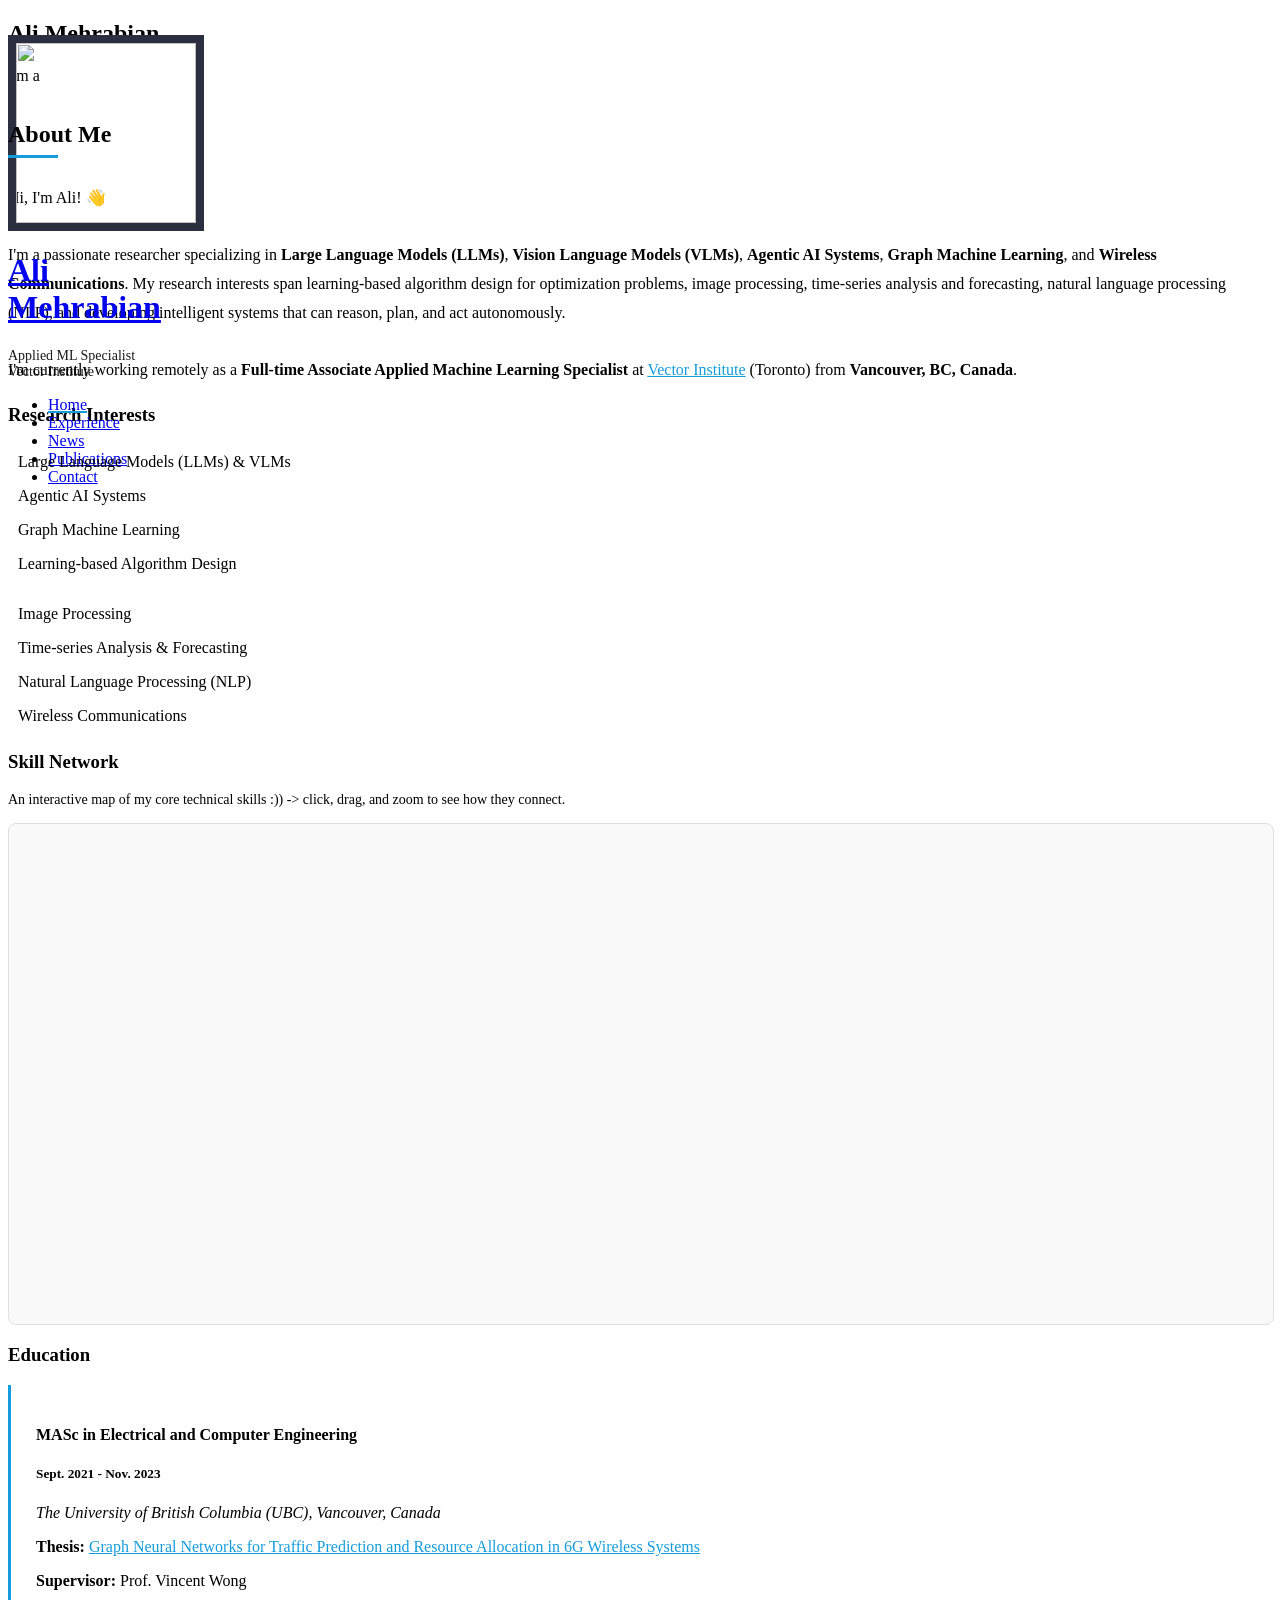
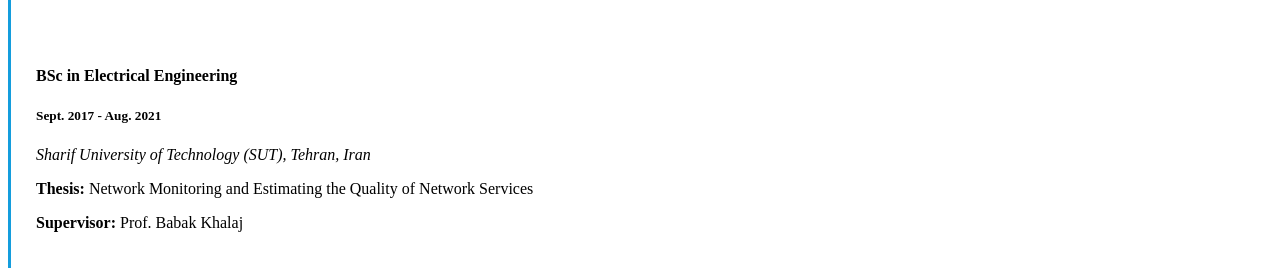
==== commit 85de631b: "Update website content to match latest resume: add Echo-CoPilot, VLMs, NLP, fix dates, expand skill " ====
--- a/index.html
+++ b/index.html
@@ -103,7 +103,7 @@
             <p style="font-size: 16px; line-height: 1.8;">
               Hi, I'm Ali! 👋 
               <br><br>
-              I'm a passionate researcher specializing in <strong>Large Language Models (LLMs)</strong>, <strong>Agentic AI Systems</strong>, <strong>Graph Machine Learning</strong>, and <strong>Wireless Communications</strong>. My research interests span learning-based algorithm design for optimization problems, image processing, time-series analysis and forecasting, and developing intelligent systems that can reason, plan, and act autonomously.
+              I'm a passionate researcher specializing in <strong>Large Language Models (LLMs)</strong>, <strong>Vision Language Models (VLMs)</strong>, <strong>Agentic AI Systems</strong>, <strong>Graph Machine Learning</strong>, and <strong>Wireless Communications</strong>. My research interests span learning-based algorithm design for optimization problems, image processing, time-series analysis and forecasting, natural language processing (NLP), and developing intelligent systems that can reason, plan, and act autonomously.
               <br><br>
               I'm currently working remotely as a <strong>Full-time Associate Applied Machine Learning Specialist</strong> at <a href="https://vectorinstitute.ai/" target="_blank" style="color: #149ddd;">Vector Institute</a> (Toronto) from <strong>Vancouver, BC, Canada</strong>.
             </p>
@@ -117,7 +117,8 @@
             <div class="row mt-3">
               <div class="col-md-6">
                 <ul style="list-style: none; padding-left: 0;">
-                  <li style="padding: 8px 0;"><i class="bi bi-check-circle-fill" style="color: #149ddd; margin-right: 10px;"></i> Large Language Models (LLMs)</li>
+                  <li style="padding: 8px 0;"><i class="bi bi-check-circle-fill" style="color: #149ddd; margin-right: 10px;"></i> Large Language Models (LLMs) & VLMs</li>
+                  <li style="padding: 8px 0;"><i class="bi bi-check-circle-fill" style="color: #149ddd; margin-right: 10px;"></i> Agentic AI Systems</li>
                   <li style="padding: 8px 0;"><i class="bi bi-check-circle-fill" style="color: #149ddd; margin-right: 10px;"></i> Graph Machine Learning</li>
                   <li style="padding: 8px 0;"><i class="bi bi-check-circle-fill" style="color: #149ddd; margin-right: 10px;"></i> Learning-based Algorithm Design</li>
                 </ul>
@@ -126,6 +127,7 @@
                 <ul style="list-style: none; padding-left: 0;">
                   <li style="padding: 8px 0;"><i class="bi bi-check-circle-fill" style="color: #149ddd; margin-right: 10px;"></i> Image Processing</li>
                   <li style="padding: 8px 0;"><i class="bi bi-check-circle-fill" style="color: #149ddd; margin-right: 10px;"></i> Time-series Analysis & Forecasting</li>
+                  <li style="padding: 8px 0;"><i class="bi bi-check-circle-fill" style="color: #149ddd; margin-right: 10px;"></i> Natural Language Processing (NLP)</li>
                   <li style="padding: 8px 0;"><i class="bi bi-check-circle-fill" style="color: #149ddd; margin-right: 10px;"></i> Wireless Communications</li>
                 </ul>
               </div>
@@ -149,7 +151,7 @@
             
             <div class="resume-item mt-3">
               <h4>MASc in Electrical and Computer Engineering</h4>
-              <h5>Sept. 2021 - Oct. 2023</h5>
+              <h5>Sept. 2021 - Nov. 2023</h5>
               <p><em>The University of British Columbia (UBC), Vancouver, Canada</em></p>
               <p><strong>Thesis:</strong> <a href="https://open.library.ubc.ca/soa/cIRcle/collections/ubctheses/24/items/1.0437210" target="_blank" style="color: #149ddd;">Graph Neural Networks for Traffic Prediction and Resource Allocation in 6G Wireless Systems</a></p>
               <p><strong>Supervisor:</strong> Prof. Vincent Wong</p>
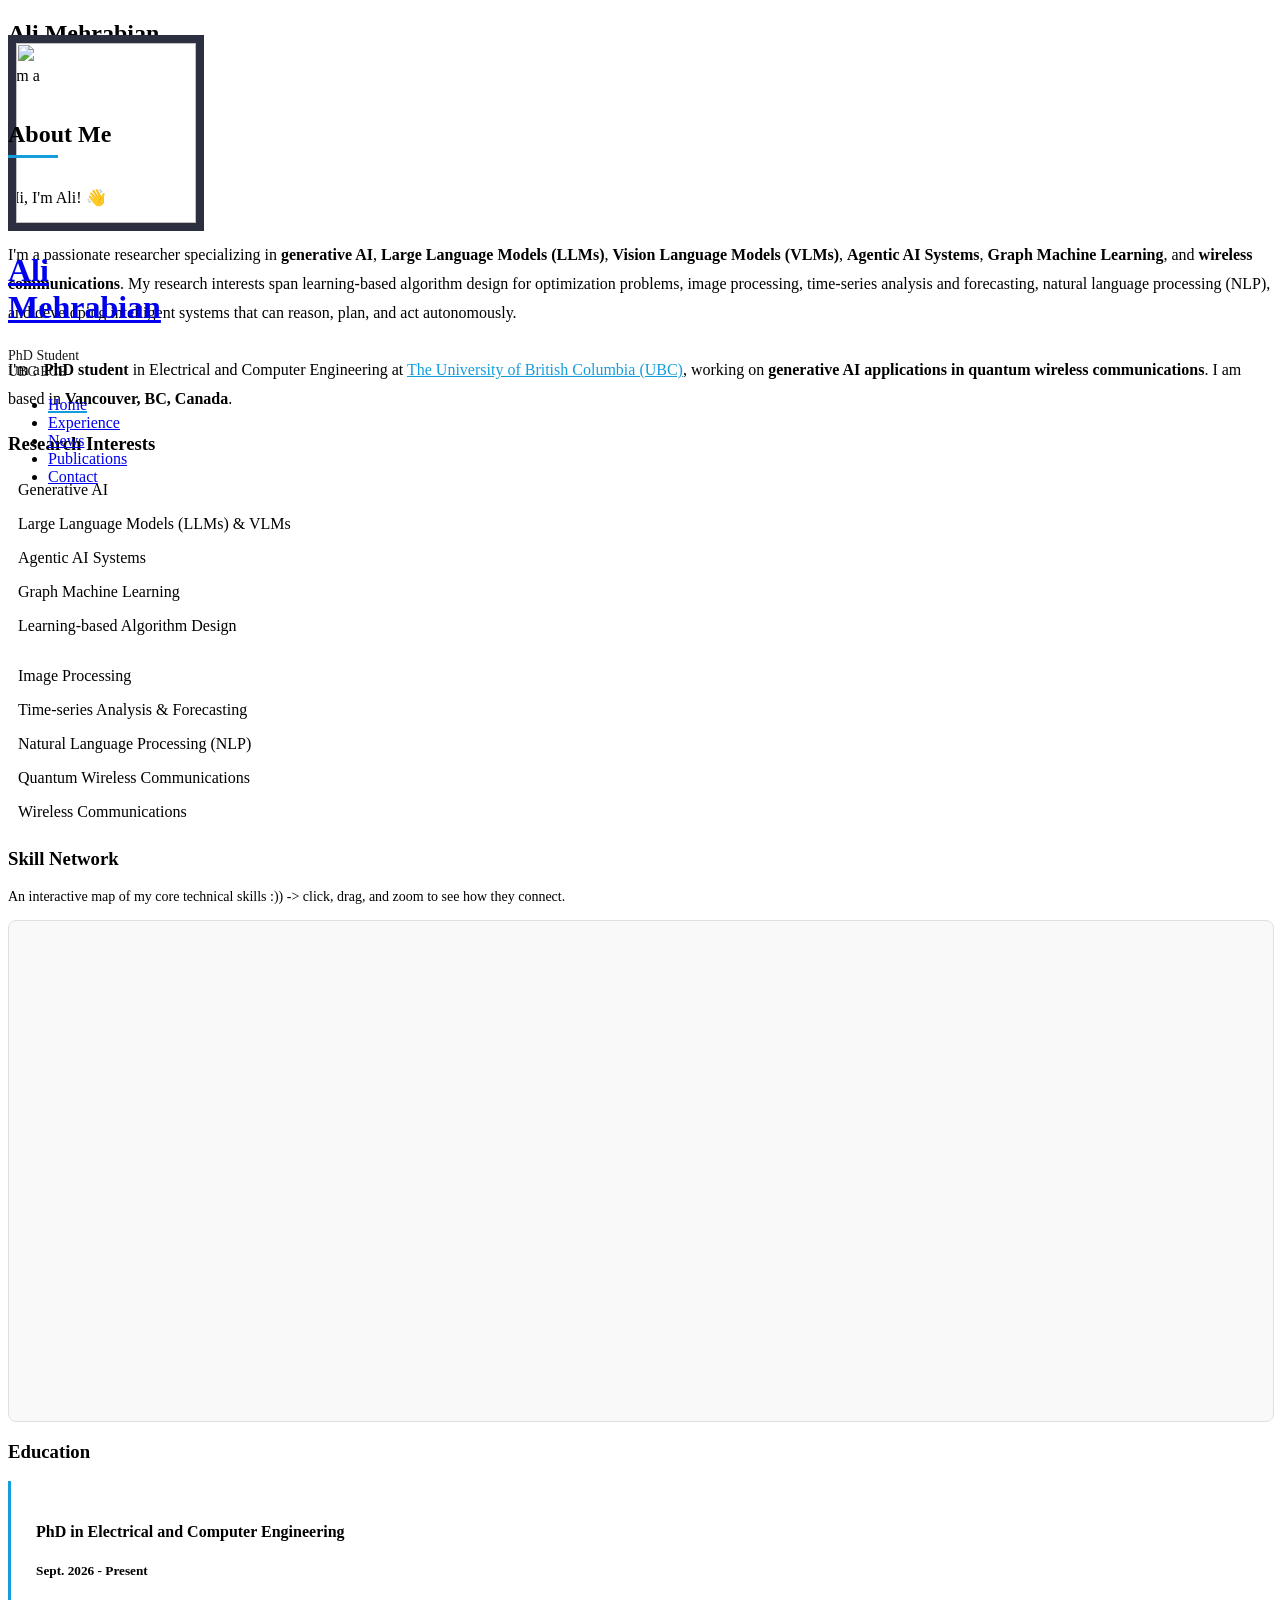
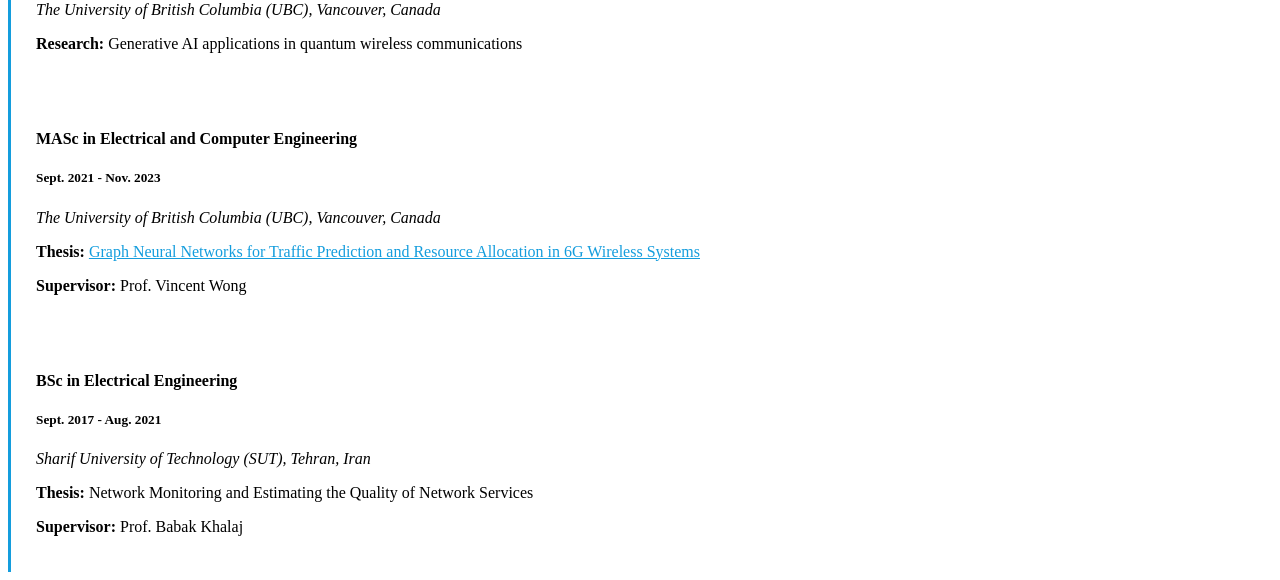
==== commit d512abf1: "Update site for UBC PhD start, Vector dates, and 2026 papers Co-authored-by: Cursor <cursoragent@cur" ====
--- a/index.html
+++ b/index.html
@@ -55,7 +55,7 @@
       <div class="profile">
         <img src="assets/neww.jpg" alt="" class="img-fluid rounded-circle">
         <h1 class="text-light"><a href="index.html">Ali <br> Mehrabian</a></h1>
-        <p class="text-light text-center" style="font-size: 14px; margin-top: 10px; opacity: 0.9;">Applied ML Specialist<br>Vector Institute</p>
+        <p class="text-light text-center" style="font-size: 14px; margin-top: 10px; opacity: 0.9;">PhD Student<br>UBC ECE</p>
         <div class="social-links mt-3 text-center">
           <!-- <a href="https://twitter.com/MoeinHeidarii" class="twitter"><i class="bx bxl-twitter"></i></a> -->
           <a href="mailto:alimehrabian619@yahoo.com" class="gmail"> <i class='bx bx-mail-send'></i></a>
@@ -84,7 +84,7 @@
   <section id="hero" class="d-flex flex-column justify-content-center align-items-center">
     <div class="hero-container" data-aos="fade-in">
       <h1>Ali Mehrabian</h1>
-      <p>I'm a <span class="typed" data-typed-items="Machine Learning Researcher, Wireless Communications Engineer"></span></p>
+      <p>I'm a <span class="typed" data-typed-items="PhD Student, Machine Learning Researcher"></span></p>
     </div>
   </section><!-- End Hero -->
 
@@ -103,9 +103,9 @@
             <p style="font-size: 16px; line-height: 1.8;">
               Hi, I'm Ali! 👋 
               <br><br>
-              I'm a passionate researcher specializing in <strong>Large Language Models (LLMs)</strong>, <strong>Vision Language Models (VLMs)</strong>, <strong>Agentic AI Systems</strong>, <strong>Graph Machine Learning</strong>, and <strong>Wireless Communications</strong>. My research interests span learning-based algorithm design for optimization problems, image processing, time-series analysis and forecasting, natural language processing (NLP), and developing intelligent systems that can reason, plan, and act autonomously.
+              I'm a passionate researcher specializing in <strong>generative AI</strong>, <strong>Large Language Models (LLMs)</strong>, <strong>Vision Language Models (VLMs)</strong>, <strong>Agentic AI Systems</strong>, <strong>Graph Machine Learning</strong>, and <strong>wireless communications</strong>. My research interests span learning-based algorithm design for optimization problems, image processing, time-series analysis and forecasting, natural language processing (NLP), and developing intelligent systems that can reason, plan, and act autonomously.
               <br><br>
-              I'm currently working remotely as a <strong>Full-time Associate Applied Machine Learning Specialist</strong> at <a href="https://vectorinstitute.ai/" target="_blank" style="color: #149ddd;">Vector Institute</a> (Toronto) from <strong>Vancouver, BC, Canada</strong>.
+              I'm a <strong>PhD student</strong> in Electrical and Computer Engineering at <a href="https://www.ece.ubc.ca/" target="_blank" style="color: #149ddd;">The University of British Columbia (UBC)</a>, working on <strong>generative AI applications in quantum wireless communications</strong>. I am based in <strong>Vancouver, BC, Canada</strong>.
             </p>
           </div>
         </div>
@@ -117,6 +117,7 @@
             <div class="row mt-3">
               <div class="col-md-6">
                 <ul style="list-style: none; padding-left: 0;">
+                  <li style="padding: 8px 0;"><i class="bi bi-check-circle-fill" style="color: #149ddd; margin-right: 10px;"></i> Generative AI</li>
                   <li style="padding: 8px 0;"><i class="bi bi-check-circle-fill" style="color: #149ddd; margin-right: 10px;"></i> Large Language Models (LLMs) & VLMs</li>
                   <li style="padding: 8px 0;"><i class="bi bi-check-circle-fill" style="color: #149ddd; margin-right: 10px;"></i> Agentic AI Systems</li>
                   <li style="padding: 8px 0;"><i class="bi bi-check-circle-fill" style="color: #149ddd; margin-right: 10px;"></i> Graph Machine Learning</li>
@@ -128,6 +129,7 @@
                   <li style="padding: 8px 0;"><i class="bi bi-check-circle-fill" style="color: #149ddd; margin-right: 10px;"></i> Image Processing</li>
                   <li style="padding: 8px 0;"><i class="bi bi-check-circle-fill" style="color: #149ddd; margin-right: 10px;"></i> Time-series Analysis & Forecasting</li>
                   <li style="padding: 8px 0;"><i class="bi bi-check-circle-fill" style="color: #149ddd; margin-right: 10px;"></i> Natural Language Processing (NLP)</li>
+                  <li style="padding: 8px 0;"><i class="bi bi-check-circle-fill" style="color: #149ddd; margin-right: 10px;"></i> Quantum Wireless Communications</li>
                   <li style="padding: 8px 0;"><i class="bi bi-check-circle-fill" style="color: #149ddd; margin-right: 10px;"></i> Wireless Communications</li>
                 </ul>
               </div>
@@ -150,6 +152,13 @@
             <h3>Education</h3>
             
             <div class="resume-item mt-3">
+              <h4>PhD in Electrical and Computer Engineering</h4>
+              <h5>Sept. 2026 - Present</h5>
+              <p><em>The University of British Columbia (UBC), Vancouver, Canada</em></p>
+              <p><strong>Research:</strong> Generative AI applications in quantum wireless communications</p>
+            </div>
+
+            <div class="resume-item">
               <h4>MASc in Electrical and Computer Engineering</h4>
               <h5>Sept. 2021 - Nov. 2023</h5>
               <p><em>The University of British Columbia (UBC), Vancouver, Canada</em></p>
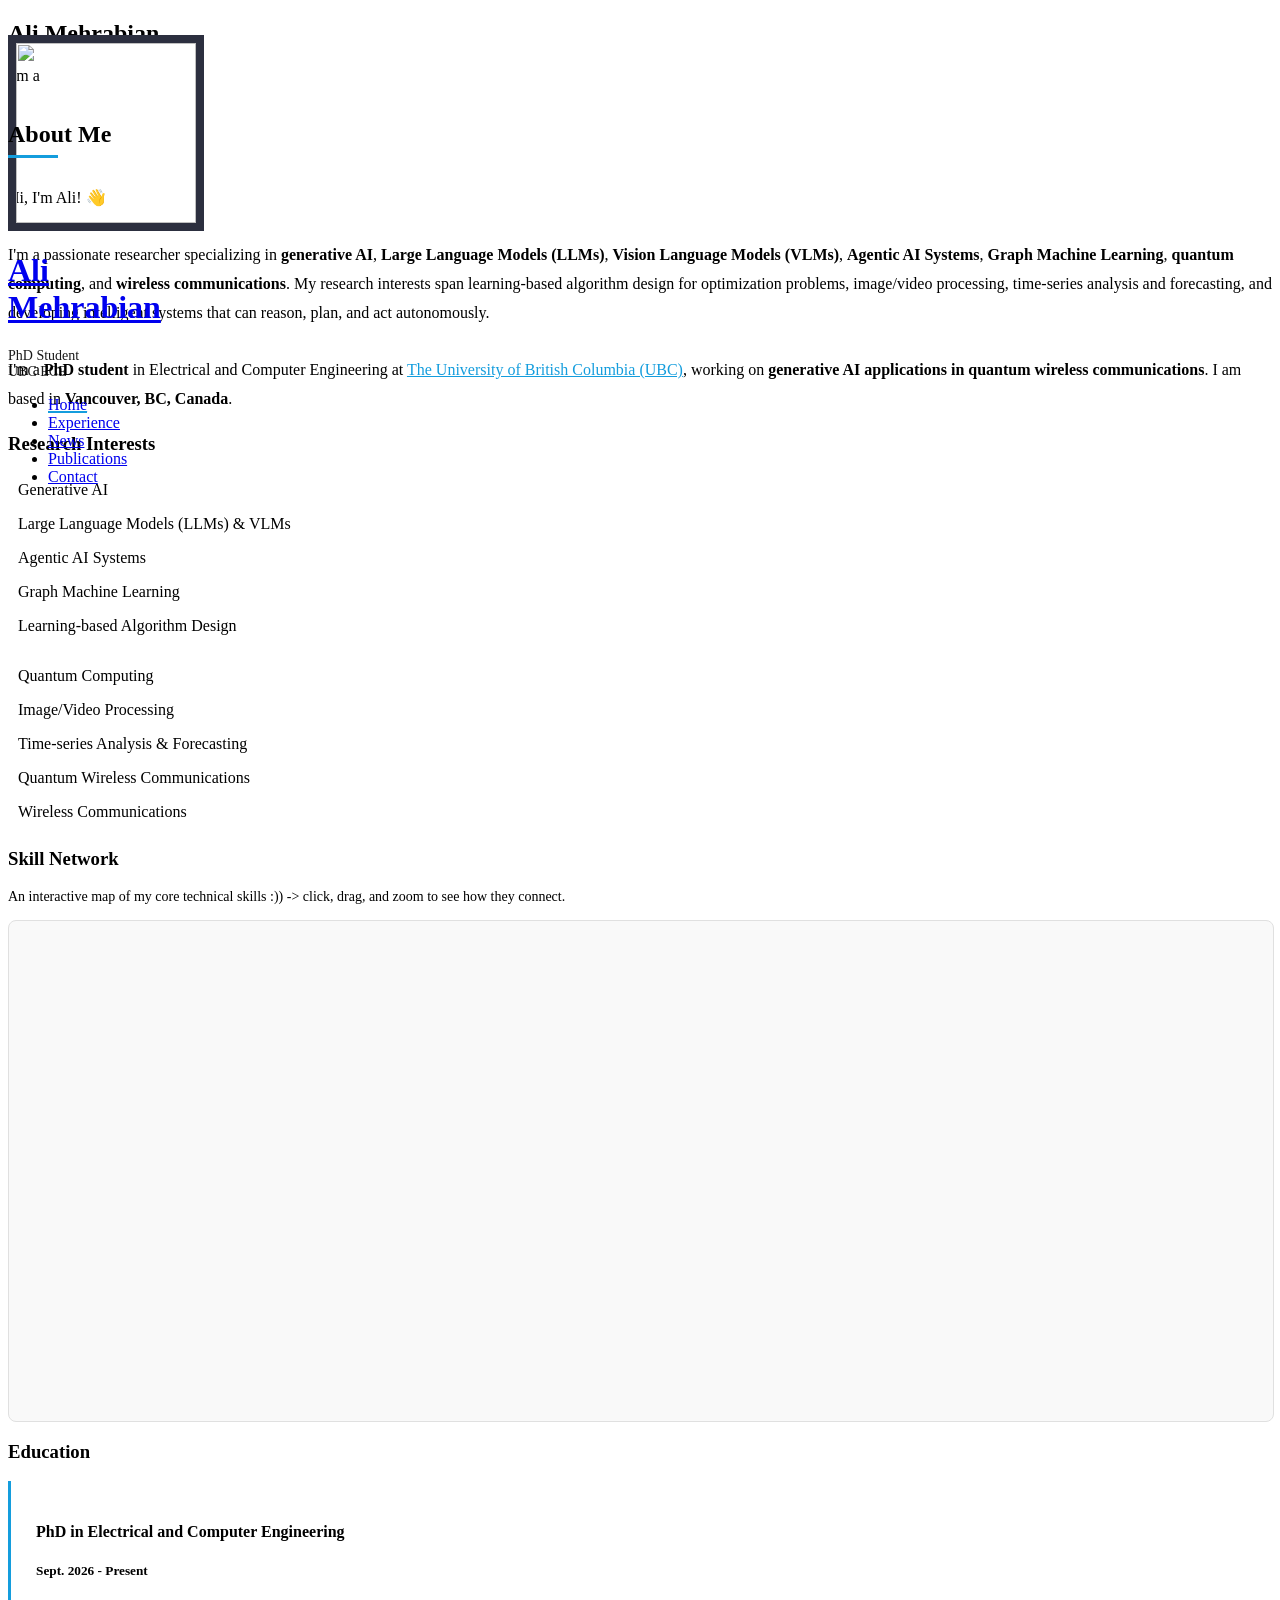
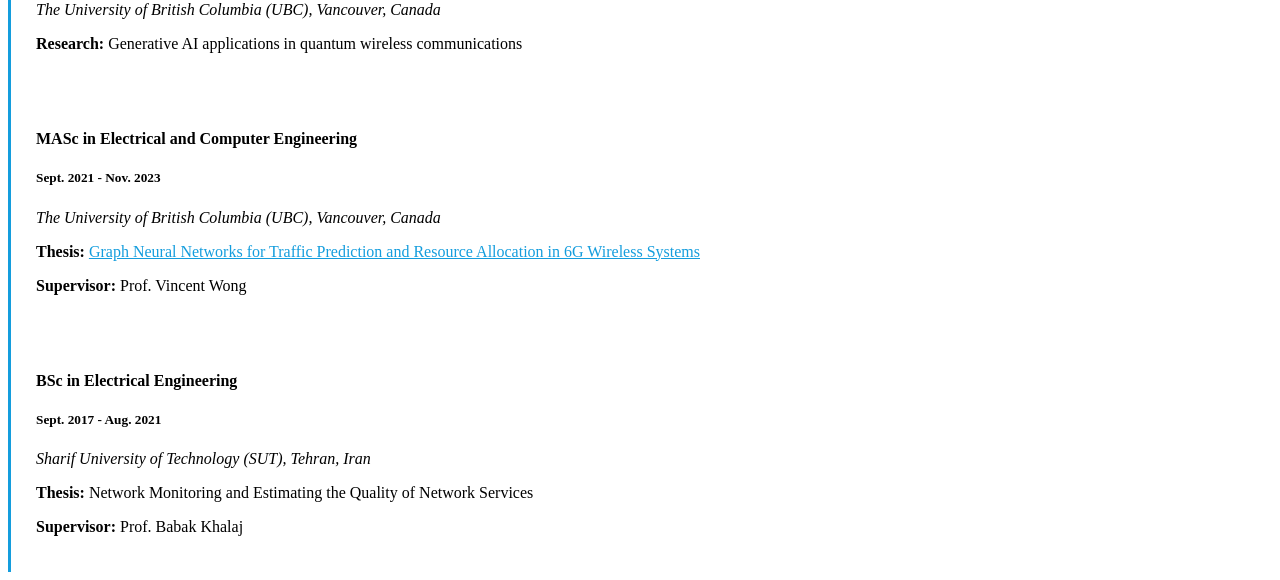
==== commit 399006c2: "Update about text: add quantum computing, image/video processing, remove NLP Co-authored-by: Cursor " ====
--- a/index.html
+++ b/index.html
@@ -103,7 +103,7 @@
             <p style="font-size: 16px; line-height: 1.8;">
               Hi, I'm Ali! 👋 
               <br><br>
-              I'm a passionate researcher specializing in <strong>generative AI</strong>, <strong>Large Language Models (LLMs)</strong>, <strong>Vision Language Models (VLMs)</strong>, <strong>Agentic AI Systems</strong>, <strong>Graph Machine Learning</strong>, and <strong>wireless communications</strong>. My research interests span learning-based algorithm design for optimization problems, image processing, time-series analysis and forecasting, natural language processing (NLP), and developing intelligent systems that can reason, plan, and act autonomously.
+              I'm a passionate researcher specializing in <strong>generative AI</strong>, <strong>Large Language Models (LLMs)</strong>, <strong>Vision Language Models (VLMs)</strong>, <strong>Agentic AI Systems</strong>, <strong>Graph Machine Learning</strong>, <strong>quantum computing</strong>, and <strong>wireless communications</strong>. My research interests span learning-based algorithm design for optimization problems, image/video processing, time-series analysis and forecasting, and developing intelligent systems that can reason, plan, and act autonomously.
               <br><br>
               I'm a <strong>PhD student</strong> in Electrical and Computer Engineering at <a href="https://www.ece.ubc.ca/" target="_blank" style="color: #149ddd;">The University of British Columbia (UBC)</a>, working on <strong>generative AI applications in quantum wireless communications</strong>. I am based in <strong>Vancouver, BC, Canada</strong>.
             </p>
@@ -126,9 +126,9 @@
               </div>
               <div class="col-md-6">
                 <ul style="list-style: none; padding-left: 0;">
-                  <li style="padding: 8px 0;"><i class="bi bi-check-circle-fill" style="color: #149ddd; margin-right: 10px;"></i> Image Processing</li>
+                  <li style="padding: 8px 0;"><i class="bi bi-check-circle-fill" style="color: #149ddd; margin-right: 10px;"></i> Quantum Computing</li>
+                  <li style="padding: 8px 0;"><i class="bi bi-check-circle-fill" style="color: #149ddd; margin-right: 10px;"></i> Image/Video Processing</li>
                   <li style="padding: 8px 0;"><i class="bi bi-check-circle-fill" style="color: #149ddd; margin-right: 10px;"></i> Time-series Analysis & Forecasting</li>
-                  <li style="padding: 8px 0;"><i class="bi bi-check-circle-fill" style="color: #149ddd; margin-right: 10px;"></i> Natural Language Processing (NLP)</li>
                   <li style="padding: 8px 0;"><i class="bi bi-check-circle-fill" style="color: #149ddd; margin-right: 10px;"></i> Quantum Wireless Communications</li>
                   <li style="padding: 8px 0;"><i class="bi bi-check-circle-fill" style="color: #149ddd; margin-right: 10px;"></i> Wireless Communications</li>
                 </ul>
